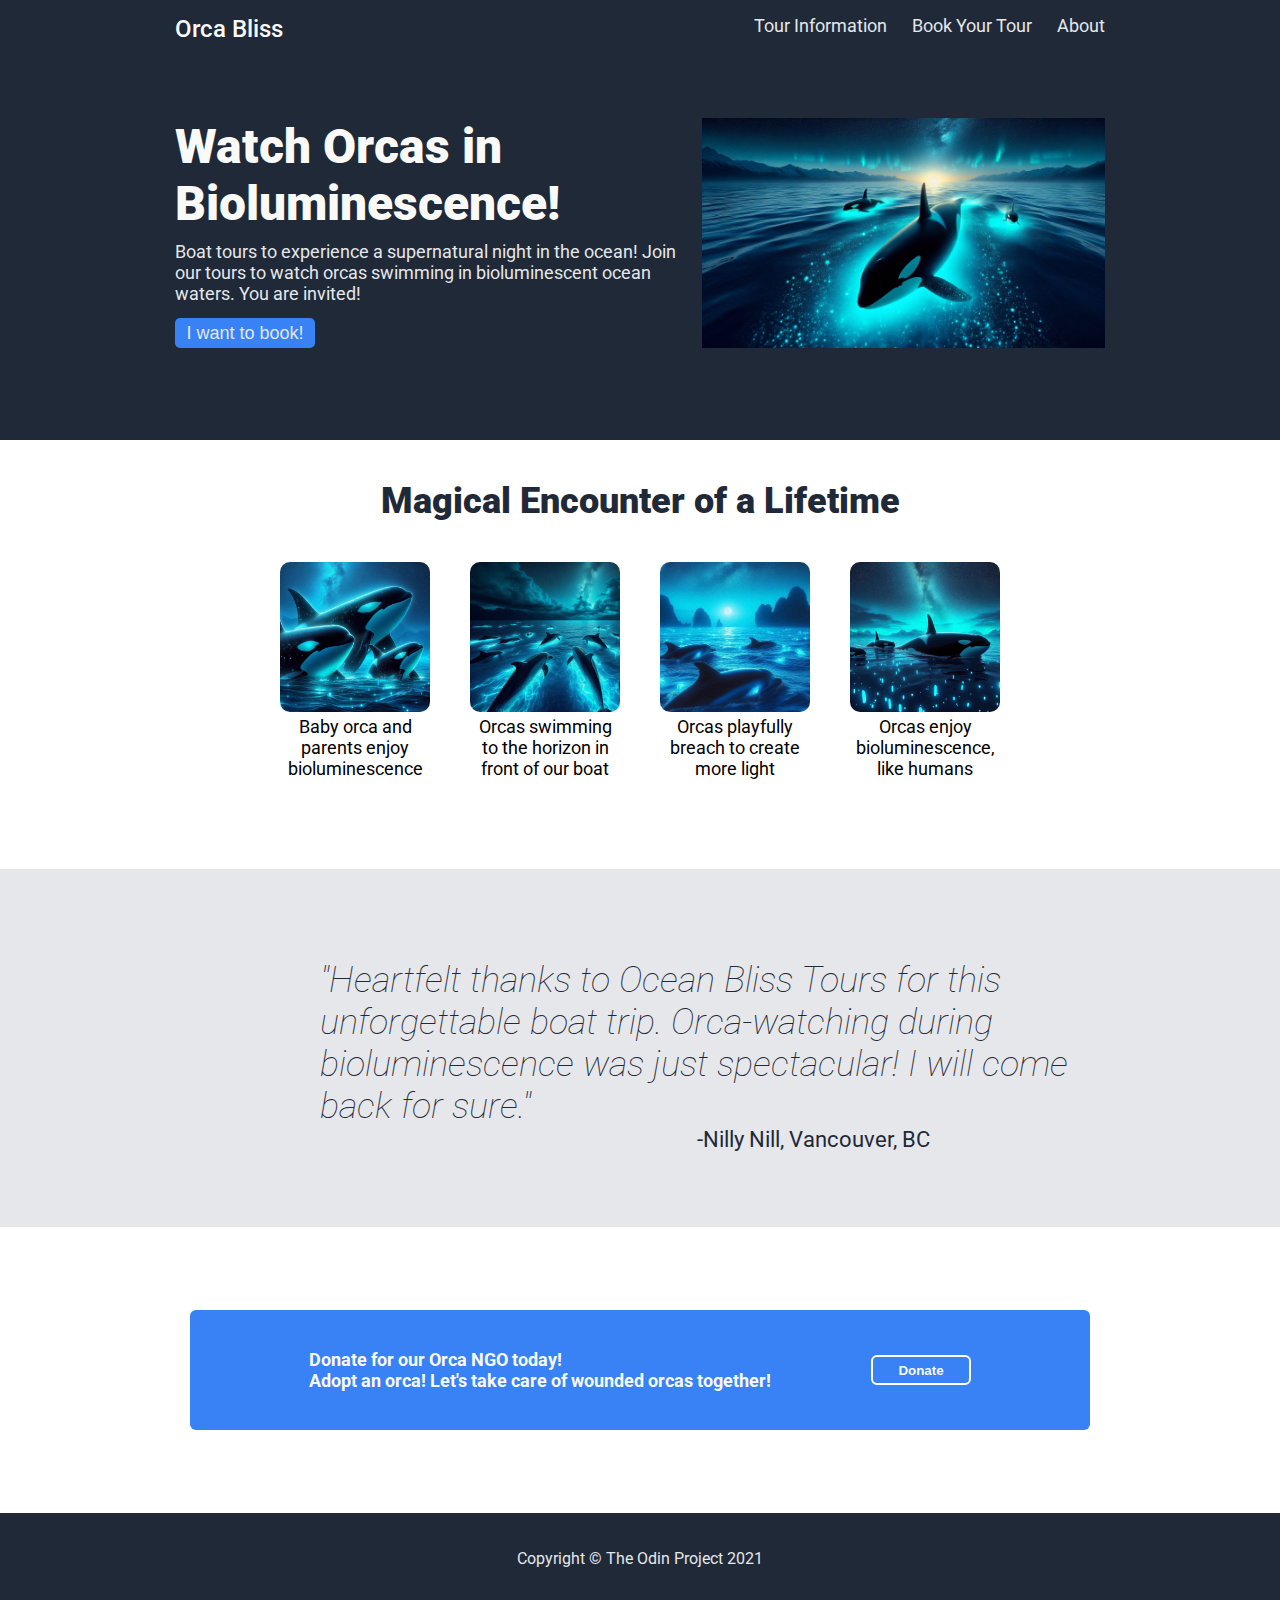
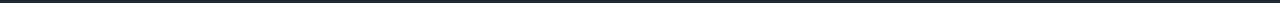
==== index.html @ 1c3f9e89 "Finish content creation and insertion. Finish page structuring and styling." ====
<!DOCTYPE html>

<html lang="en">

    <head>

        <meta charset="UTF-8">

        <meta name="viewport" content="width=device-width", initial-scale="1.0">
        
        <title>Landing Page</title>
        
        <link rel="stylesheet" href="style.css">

        <link href="https://fonts.googleapis.com/css2?family=Roboto:ital,wght@0,100;0,300;0,400;0,500;0,700;0,900;1,100;1,300;1,400;1,500;1,700;1,900&display=swap" rel="stylesheet">

    </head>


    <body>

        <div class="container">

            <div class="header">

                <div class="header-top">

                    <div class="logo">Orca Bliss</div>
                        
                    <div class="link-container">                                       

                        <a href="./content/TourInformation.html" target="_blank" rel="noopener noreferrer">Tour Information</a>                           
                        
                        <a href="./content/BookYourTour.html" target="_blank" rel="noopener noreferrer">Book Your Tour</a>

                        <a href="./content/About.html" target="_blank" rel="noopener noreferrer">About</a>
                        
                    </div>
                
                </div>


                <div class="header-bottom">

                    <div class="slogan-container">

                        <div class="slogan">Watch Orcas in Bioluminescence! </div>
                        
                        <div class="slogan-subtext">Boat tours to experience a supernatural night in the ocean! Join our tours to watch orcas swimming in bioluminescent ocean waters. You are invited!  </div>
                        
                        <button class="slogan-button" ><a href="./content/BookYourTour.html" target="_blank" rel="noopener noreferrer">I want to book!</a></button>
                    
                    </div>
                    
                    <img src="./images/Designer (10).jpeg" alt="Orcas swimming in bioluminescent ocean" height="200px" width="352px">
                                        
                </div>

            </div>

            
            <div class="info">
                
                <h1>Magical Encounter of a Lifetime</h1>
                
                <div class="info-images">
                    
                    <figure>
                        
                        <img src="./images/IMG_4861.jpg " alt="Orcas swimming in bioluminescent ocean" height="150px" width="150px">
                        
                        <figcaption>Baby orca and parents enjoy bioluminescence</figcaption>
                      
                    </figure>


                    <figure>
                    
                        <img src="./images/IMG_4862.jpg" alt="Orcas swimming in bioluminescent ocean" height="150px" width="150px">

                        <figcaption>Orcas swimming to the horizon in front of our boat</figcaption>                    

                    </figure>


                    <figure>
                        
                        <img src="./images/IMG_4863.jpg " alt="Orcas swimming in bioluminescent ocean" height="150px" width="150px">
                        
                        <figcaption>Orcas playfully breach to create more light</figcaption>
                      
                    </figure>


                    <figure>
                        
                        <img src="./images/IMG_4864.jpg " alt="Orcas swimming in bioluminescent ocean" height="150px" width="150px">
                        
                        <figcaption>Orcas enjoy bioluminescence, like humans</figcaption>
                      
                    </figure>
                
                </div>
            
            </div>

            
            <div class="quote-container">
                
                <div class="quote">"Heartfelt thanks to Ocean Bliss Tours for this unforgettable boat trip. Orca-watching during bioluminescence was just spectacular! I will come back for sure."</div>
                
                <div class="quote-source">-Nilly Nill, Vancouver, BC</div>

            </div>

            
            <div class="action-container">
                               
                <div class="action">Donate for our Orca NGO today!<br/>    

                Adopt an orca! Let's take care of wounded orcas together! <button class="action-button">Donate</button></div>

            </div>


            <div class="footer">

                Copyright © The Odin Project 2021

            </div>

        </div>

    </body>

</html>
---- style.css ----
*,
*::before
*::after{
    box-sizing: border-box;
}



*{
    margin: 0;
    padding: 0;
}



body{   
    font-family: "Roboto", sans-serif;
    text-align: center;   
}



.header{
    background-color: #1F2937;
    height: 440px;
}



.header-top{
    display: flex;
    justify-content: space-between;
    padding: 15px 175px 75px 175px;    
}



.logo{
    font-size: 24px;
    color: #F9FAF8;
    font-weight: 500;
}



.link-container{
    display: flex;
    justify-content: flex-end;
    gap: 25px;
}



a{
    font-size: 18px;
    color: #E5E7EB;
    text-decoration: none;
}



.header-bottom{
    display: flex;
    justify-content: space-between;
    padding: 0px 175px 0px 175px;
}



.header-bottom img {
    height: 230px;
    width: 405px;
}



.slogan-container{
    display: flex;
    flex-wrap: wrap;
    width: 530px;
}

.slogan{
    font-size: 48px;
    color: #F9FAF8;
    font-weight: 900;
    text-align: left;
}



.slogan-subtext{
    font-size: 18px;
    color: #E5E7EB;
    text-align: left;
}



.slogan-button{
    background-color: #3882F6;
    color: white;
    font-size: 18px;
    font-weight: 400;
    width: 140px;
    border: none;
    border-radius: 5px;
    margin-top: 5px; 
}



.info{
    height: 429px;
}



h1{
    font-size: 36px;
    padding: 40px 0px;
    color: #1F2937;
    font-weight: 900;
}


.info-images{
    display: flex;
    justify-content: center;
    flex-wrap: wrap;
    gap: 40px;
    
    
}



.info-images img{
    border-radius: 10px;    
}



figcaption{
    font-size: 18px;
    width: 150px;
    text-wrap: wrap;
}



.quote-container{
    height: 358px;
    background-color: #E5E7EB;   
}



.quote{
    color: #1F2937;
    font-size: 36px;
    font-style: italic;
    font-weight: lighter;
    max-width: 750px;
    padding: 90px 205px 0px 320px;
    text-align: start;
}



.quote-source{
    color: #1F2937;
    font-size: 22px;
    font-weight: 400;
    text-align: right;
    margin-right: 350px;
}



.action-container{
    display: flex;
    justify-content: center;
    align-items: center;
    height: 286px;
}



.action{
    background-color: #3882F6; 
    border-radius: 6px;
    color: #F9FAF8; 
    font-size: 18px;
    font-weight: bold;
    display: flex;
    justify-content: center;
    align-items: center;
    height:120px;
    width: 900px;
    text-align: left; 
    margin: 0px auto;    
}



.action-button{
    
    background-color: #3882F6; 
    color: #F9FAF8; 
    font-weight: 700; 
    border: 2px solid white;
    border-radius: 6px;
    width: 100px;
    height: 30px;
    margin-left: 100px;   
}

.footer{
    display: flex;
    justify-content: center;
    align-items: center;
    background-color: #1F2937;
    color: #E5E7EB;
    height: 90px;
    
}
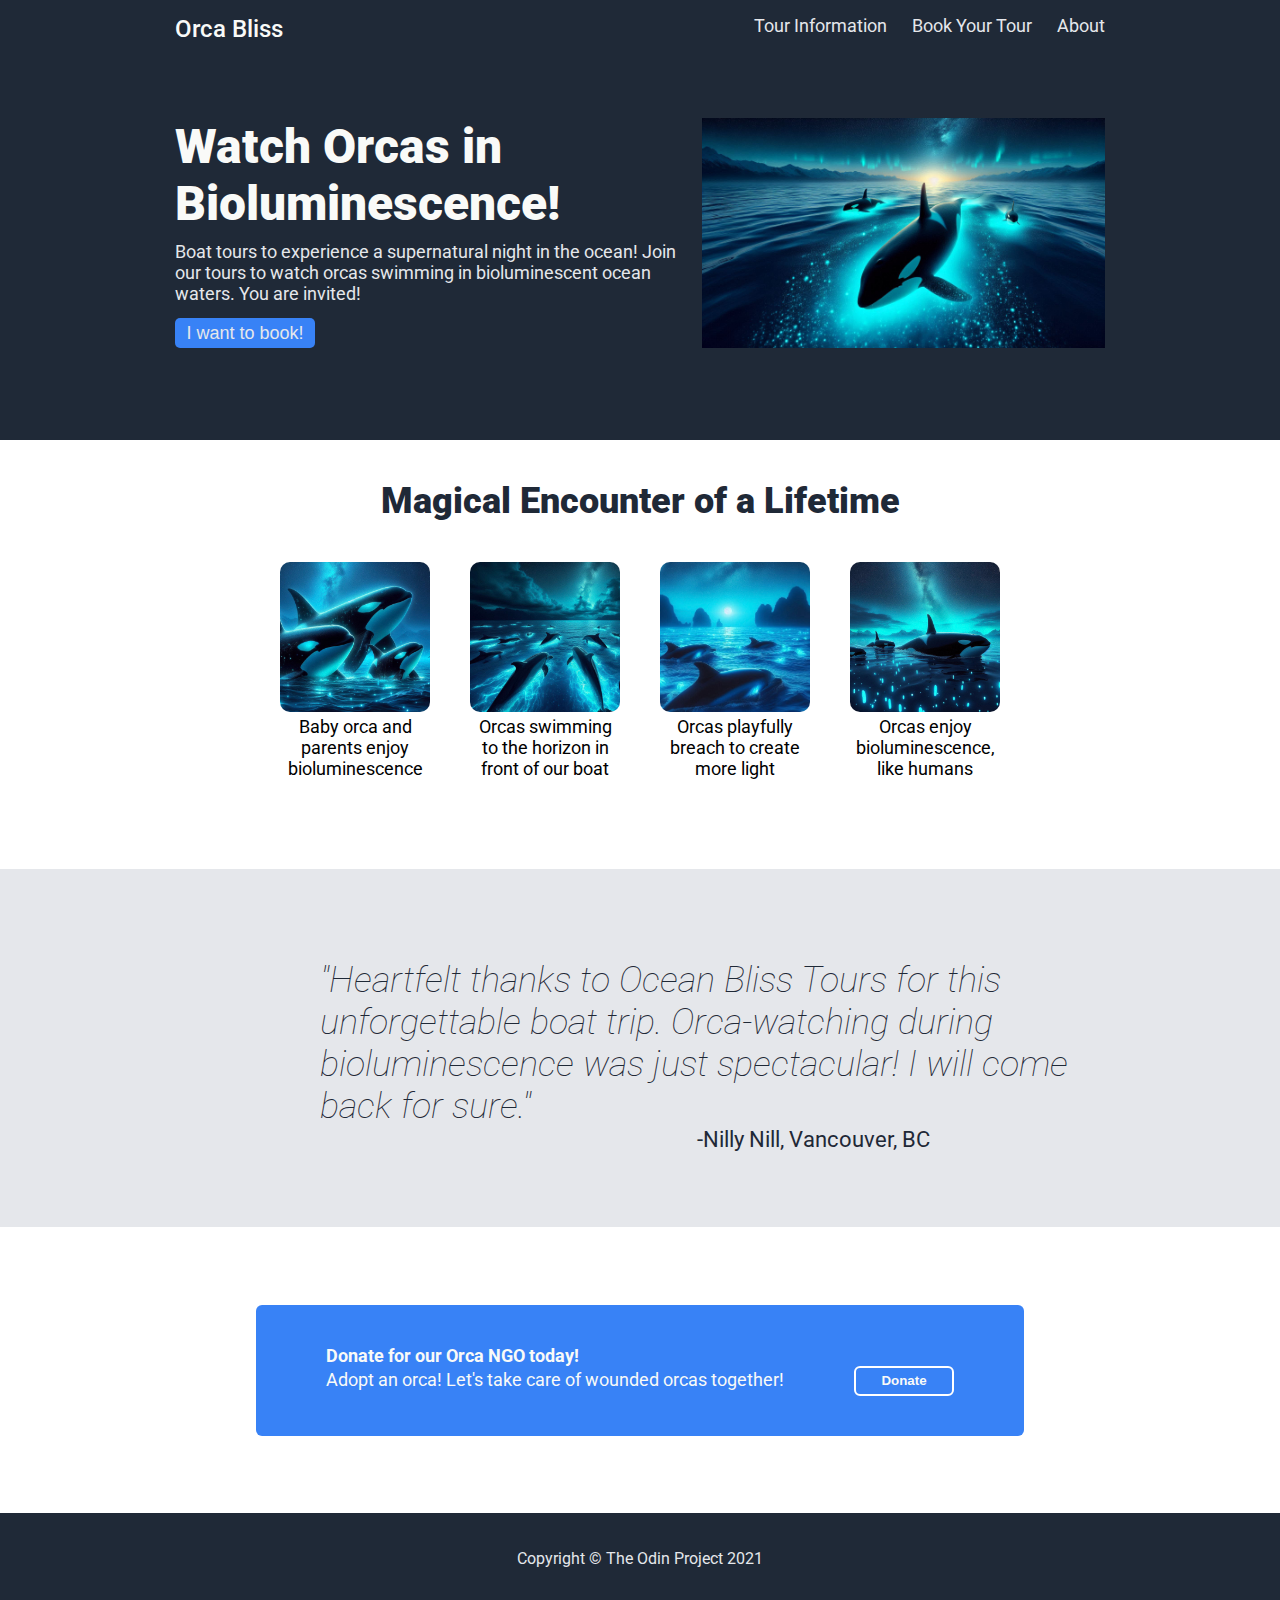
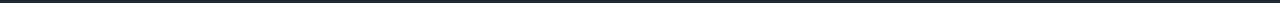
==== commit a6a6dc81: "Finish blueprint-except proper flexing in different screen resolutions" ====
--- a/index.html
+++ b/index.html
@@ -115,10 +115,14 @@
 
             
             <div class="action-container">
+
+                <div class="blue">
                                
-                <div class="action">Donate for our Orca NGO today!<br/>    
+                    <div class="action1">Donate for our Orca NGO today!</div> 
 
-                Adopt an orca! Let's take care of wounded orcas together! <button class="action-button">Donate</button></div>
+                    <div class="action2">Adopt an orca! Let's take care of wounded orcas together!<button class="action-button">Donate</button></div>
+
+                </div>
 
             </div>
 
--- a/style.css
+++ b/style.css
@@ -14,6 +14,7 @@
 
 
 body{   
+    
     font-family: "Roboto", sans-serif;
     text-align: center;   
 }
@@ -151,7 +152,9 @@
 
 .quote-container{
     height: 358px;
-    background-color: #E5E7EB;   
+    background-color: #E5E7EB; 
+    display: flex;
+    flex-direction: column;  
 }
 
 
@@ -183,24 +186,39 @@
     justify-content: center;
     align-items: center;
     height: 286px;
-}
-
-
-
-.action{
+    
+}
+
+.blue{
     background-color: #3882F6; 
     border-radius: 6px;
     color: #F9FAF8; 
     font-size: 18px;
+    max-height:120px;
+    max-width: 900px;
+    align-items: center;
+    text-align: left; 
+    padding-top: 40px;
+    padding-left: 70px;
+    padding-bottom: 40px;
+    
+    
+}
+
+.action1{  
     font-weight: bold;
-    display: flex;
-    justify-content: center;
+}
+
+/*.action2{
+    
+    display: flex;
+    justify-content
     align-items: center;
     height:120px;
     width: 900px;
     text-align: left; 
     margin: 0px auto;    
-}
+}*/
 
 
 
@@ -213,7 +231,7 @@
     border-radius: 6px;
     width: 100px;
     height: 30px;
-    margin-left: 100px;   
+    margin: 0 70px;   
 }
 
 .footer{
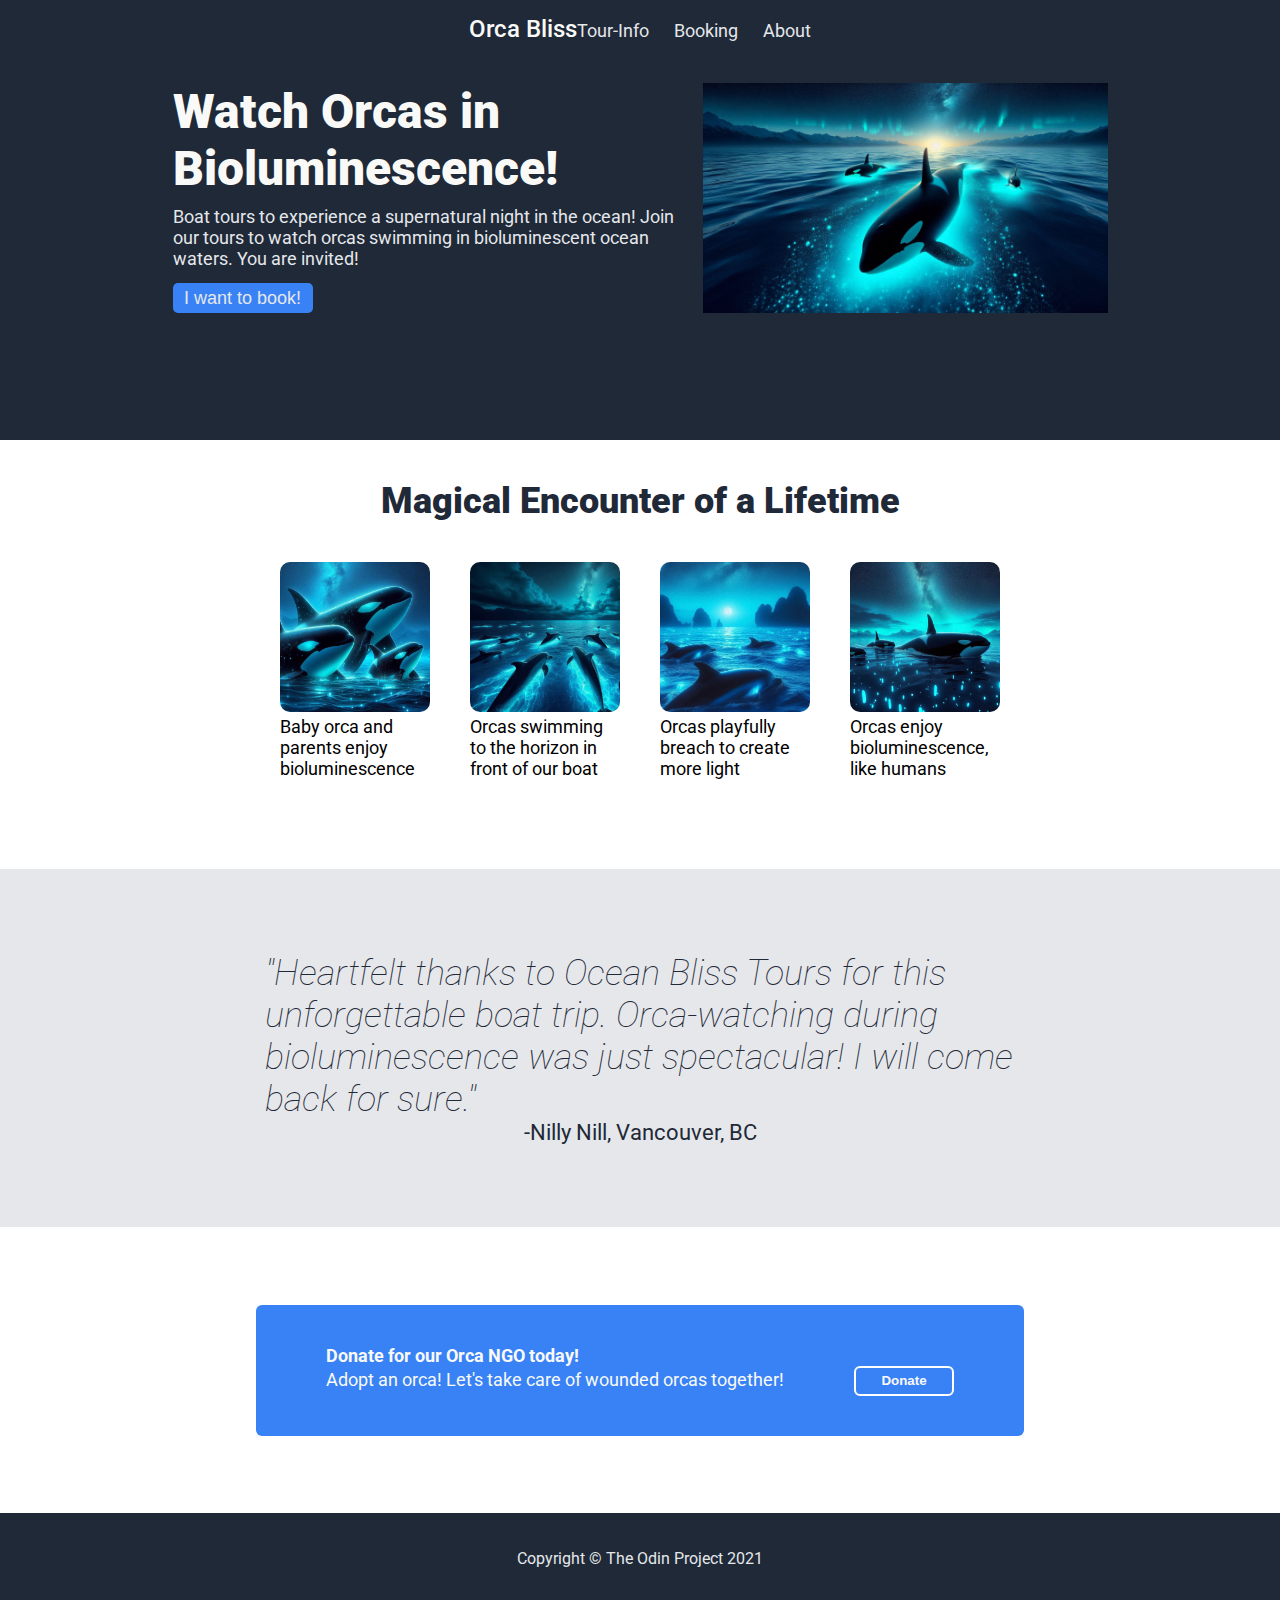
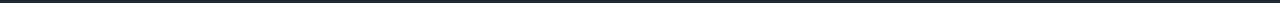
==== commit c63c132c: "Work on flexing/positions" ====
--- a/index.html
+++ b/index.html
@@ -29,9 +29,9 @@
                         
                     <div class="link-container">                                       
 
-                        <a href="./content/TourInformation.html" target="_blank" rel="noopener noreferrer">Tour Information</a>                           
+                        <a href="./content/TourInformation.html" target="_blank" rel="noopener noreferrer">Tour-Info</a>                           
                         
-                        <a href="./content/BookYourTour.html" target="_blank" rel="noopener noreferrer">Book Your Tour</a>
+                        <a href="./content/BookYourTour.html" target="_blank" rel="noopener noreferrer">Booking</a>
 
                         <a href="./content/About.html" target="_blank" rel="noopener noreferrer">About</a>
                         
@@ -52,7 +52,7 @@
                     
                     </div>
                     
-                    <img src="./images/Designer (10).jpeg" alt="Orcas swimming in bioluminescent ocean" height="200px" width="352px">
+                    <img src="./images/Designer (10).jpeg" alt="Orcas swimming in bioluminescent ocean" height="230px" width="405px">
                                         
                 </div>
 
--- a/style.css
+++ b/style.css
@@ -14,24 +14,40 @@
 
 
 body{   
-    
     font-family: "Roboto", sans-serif;
-    text-align: center;   
-}
-
-
+    /*display: flex;
+    flex: 1; koymayinca daha iyi sonuc aldim*/
+}
+
+.container{
+    display: flex;
+    flex-direction: column;
+    flex: 1;
+    background-color: #1F2937;
+
+    
+}
 
 .header{
-    background-color: #1F2937;
-    height: 440px;
+    /*background-color: #1F2937;*/
+    display: flex;
+    flex-direction: column;
+    flex: 1;
+    min-height: 400px;
+    padding: 15px 0px 25px 0px;
+
+    
 }
 
 
 
 .header-top{
     display: flex;
-    justify-content: space-between;
-    padding: 15px 175px 75px 175px;    
+    flex-wrap: wrap;
+    justify-content: center;
+    align-items: baseline;
+    margin-bottom: 40px;
+    /*padding: 15px 175px 75px 175px;*/
 }
 
 
@@ -40,14 +56,19 @@
     font-size: 24px;
     color: #F9FAF8;
     font-weight: 500;
+    flex-shrink: 0;
+    /*margin-right: 100px;*/
+
 }
 
 
 
 .link-container{
     display: flex;
+    flex-wrap: wrap;
     justify-content: flex-end;
     gap: 25px;
+    /*margin-left: 100px;*/
 }
 
 
@@ -61,9 +82,10 @@
 
 
 .header-bottom{
-    display: flex;
-    justify-content: space-between;
-    padding: 0px 175px 0px 175px;
+    display: flex;    
+    flex-wrap: wrap;
+    justify-content: center;
+    /*padding: 0px 175px 0px 175px;*/
 }
 
 
@@ -112,7 +134,8 @@
 
 
 .info{
-    height: 429px;
+    background-color: white;
+    min-height: 429px;
 }
 
 
@@ -122,6 +145,7 @@
     padding: 40px 0px;
     color: #1F2937;
     font-weight: 900;
+    text-align: center;
 }
 
 
@@ -151,10 +175,12 @@
 
 
 .quote-container{
-    height: 358px;
+    min-height: 358px;
     background-color: #E5E7EB; 
     display: flex;
     flex-direction: column;  
+    justify-content: center;
+    align-items: center;
 }
 
 
@@ -165,27 +191,32 @@
     font-style: italic;
     font-weight: lighter;
     max-width: 750px;
-    padding: 90px 205px 0px 320px;
+    /*padding: 90px 205px 0px 320px;*/
     text-align: start;
 }
 
 
 
 .quote-source{
+    display: flex;
+    justify-content: flex-end;
     color: #1F2937;
     font-size: 22px;
     font-weight: 400;
-    text-align: right;
-    margin-right: 350px;
+   
+    /*text-align: right;*/
+    /*margin-left: 350px;*/
+    /*align-self: last baseline baseline;*/
 }
 
 
 
 .action-container{
-    display: flex;
-    justify-content: center;
-    align-items: center;
-    height: 286px;
+    background-color: white;
+    display: flex;
+    justify-content: center;
+    align-items: center;
+    min-height: 286px;
     
 }
 
@@ -238,8 +269,8 @@
     display: flex;
     justify-content: center;
     align-items: center;
-    background-color: #1F2937;
+    /*background-color: #1F2937;*/
     color: #E5E7EB;
-    height: 90px;
+    min-height: 90px;
     
 }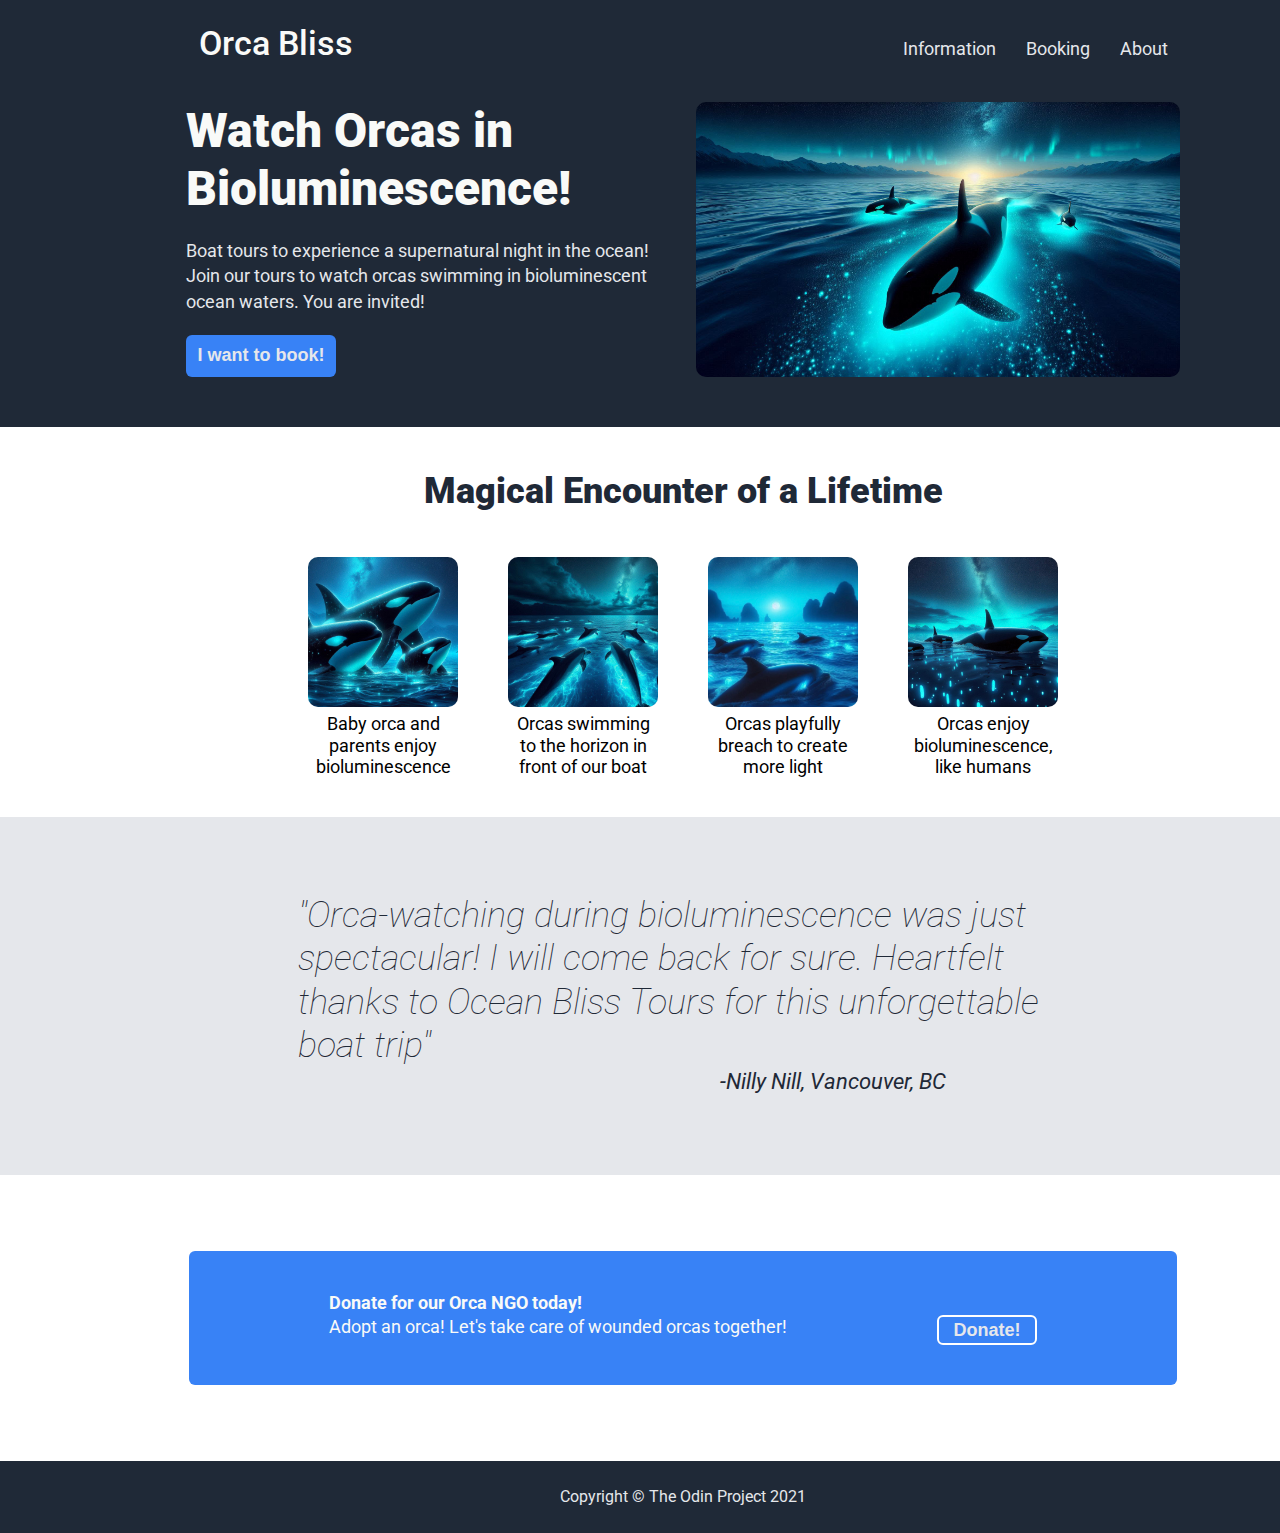
==== commit 6890da4a: "Rearrange file names. Continue edits mostly in CSS. Add content files" ====
--- a/index.html
+++ b/index.html
@@ -2,7 +2,7 @@
 
 <html lang="en">
 
-    <head>
+<head>
 
         <meta charset="UTF-8">
 
@@ -14,127 +14,144 @@
 
         <link href="https://fonts.googleapis.com/css2?family=Roboto:ital,wght@0,100;0,300;0,400;0,500;0,700;0,900;1,100;1,300;1,400;1,500;1,700;1,900&display=swap" rel="stylesheet">
 
-    </head>
+</head>
 
 
-    <body>
+<body>
+    <div class="container">
 
-        <div class="container">
+        <div class="header">
 
-            <div class="header">
+            <div class="header-top">
 
-                <div class="header-top">
+                <div class="logo">Orca Bliss</div>
+                        
+                <div class="links">   
+                        
+                    <ul>
 
-                    <div class="logo">Orca Bliss</div>
+                        <Li><a href="./content/information.html" target="_blank" rel="noopener noreferrer">Information</a></Li>                           
                         
-                    <div class="link-container">                                       
+                        <Li><a href="./content/booking.html" target="_blank" rel="noopener noreferrer">Booking</a></Li>
 
-                        <a href="./content/TourInformation.html" target="_blank" rel="noopener noreferrer">Tour-Info</a>                           
+                        <Li><a href="./content/about.html" target="_blank" rel="noopener noreferrer">About</a></Li>
                         
-                        <a href="./content/BookYourTour.html" target="_blank" rel="noopener noreferrer">Booking</a>
-
-                        <a href="./content/About.html" target="_blank" rel="noopener noreferrer">About</a>
-                        
-                    </div>
+                    </ul>
                 
                 </div>
-
-
-                <div class="header-bottom">
-
-                    <div class="slogan-container">
-
-                        <div class="slogan">Watch Orcas in Bioluminescence! </div>
-                        
-                        <div class="slogan-subtext">Boat tours to experience a supernatural night in the ocean! Join our tours to watch orcas swimming in bioluminescent ocean waters. You are invited!  </div>
-                        
-                        <button class="slogan-button" ><a href="./content/BookYourTour.html" target="_blank" rel="noopener noreferrer">I want to book!</a></button>
-                    
-                    </div>
-                    
-                    <img src="./images/Designer (10).jpeg" alt="Orcas swimming in bioluminescent ocean" height="230px" width="405px">
-                                        
-                </div>
-
-            </div>
-
-            
-            <div class="info">
                 
-                <h1>Magical Encounter of a Lifetime</h1>
-                
-                <div class="info-images">
-                    
-                    <figure>
-                        
-                        <img src="./images/IMG_4861.jpg " alt="Orcas swimming in bioluminescent ocean" height="150px" width="150px">
-                        
-                        <figcaption>Baby orca and parents enjoy bioluminescence</figcaption>
-                      
-                    </figure>
-
-
-                    <figure>
-                    
-                        <img src="./images/IMG_4862.jpg" alt="Orcas swimming in bioluminescent ocean" height="150px" width="150px">
-
-                        <figcaption>Orcas swimming to the horizon in front of our boat</figcaption>                    
-
-                    </figure>
-
-
-                    <figure>
-                        
-                        <img src="./images/IMG_4863.jpg " alt="Orcas swimming in bioluminescent ocean" height="150px" width="150px">
-                        
-                        <figcaption>Orcas playfully breach to create more light</figcaption>
-                      
-                    </figure>
-
-
-                    <figure>
-                        
-                        <img src="./images/IMG_4864.jpg " alt="Orcas swimming in bioluminescent ocean" height="150px" width="150px">
-                        
-                        <figcaption>Orcas enjoy bioluminescence, like humans</figcaption>
-                      
-                    </figure>
-                
-                </div>
-            
-            </div>
-
-            
-            <div class="quote-container">
-                
-                <div class="quote">"Heartfelt thanks to Ocean Bliss Tours for this unforgettable boat trip. Orca-watching during bioluminescence was just spectacular! I will come back for sure."</div>
-                
-                <div class="quote-source">-Nilly Nill, Vancouver, BC</div>
-
-            </div>
-
-            
-            <div class="action-container">
-
-                <div class="blue">
-                               
-                    <div class="action1">Donate for our Orca NGO today!</div> 
-
-                    <div class="action2">Adopt an orca! Let's take care of wounded orcas together!<button class="action-button">Donate</button></div>
-
-                </div>
-
             </div>
 
 
-            <div class="footer">
+            <div class="header-bottom">
 
-                Copyright © The Odin Project 2021
+                <div class="slogan-container">
+
+                    <h1>Watch Orcas in Bioluminescence! </h1>
+                        
+                    <p class="slogan-subtext">Boat tours to experience a supernatural night in the ocean! Join our tours to watch orcas swimming in bioluminescent ocean waters. You are invited!  </p>
+                        
+                    <button class="slogan-button" >                        
+
+                        <a href="../index.html" target="_blank" rel="noopener noreferrer">I want to book!</a>
+                
+                    </button>
+                    
+                </div>
+                    
+                <img src="./images/Designer (10).jpeg" alt="Orcas swimming in bioluminescent ocean" height="250px" width="445px">
+                                        
+            </div>
+
+        </div>
+
+            
+        <div class="info">
+                
+            <h2>Magical Encounter of a Lifetime</h2>
+                
+            <div class="info-images">
+                    
+                <figure>
+                        
+                    <img src="./images/IMG_4861.jpg " alt="Orcas swimming in bioluminescent ocean" height="150px" width="150px">
+                        
+                    <figcaption>Baby orca and parents enjoy bioluminescence</figcaption>
+                      
+                </figure>
+
+
+                <figure>
+                    
+                    <img src="./images/IMG_4862.jpg" alt="Orcas swimming in bioluminescent ocean" height="150px" width="150px">
+
+                    <figcaption>Orcas swimming to the horizon in front of our boat</figcaption>                    
+
+                </figure>
+
+
+                <figure>
+                        
+                    <img src="./images/IMG_4863.jpg " alt="Orcas swimming in bioluminescent ocean" height="150px" width="150px">
+                        
+                    <figcaption>Orcas playfully breach to create more light</figcaption>
+                      
+                </figure>
+
+
+                <figure>
+                        
+                    <img src="./images/IMG_4864.jpg " alt="Orcas swimming in bioluminescent ocean" height="150px" width="150px">
+                        
+                    <figcaption>Orcas enjoy bioluminescence, like humans</figcaption>
+                      
+                </figure>
+                
+            </div>
+            
+        </div>
+
+            
+        <div class="quote-container">
+                
+            <div class="quote">"Orca-watching during bioluminescence was just spectacular! I will come back for sure. Heartfelt thanks to Ocean Bliss Tours for this unforgettable boat trip"</div>
+                
+            <div class="quote-source">-Nilly Nill, Vancouver, BC</div>
+
+        </div>
+
+            
+        <div class="action-container">
+
+            <div class="blue">
+                               
+                <div class="action1">Donate for our Orca NGO today!</div> 
+
+                <div class="action2">
+                    
+                    Adopt an orca! Let's take care of wounded orcas together!
+
+                    <button class="action-button">
+                        
+                        <a href="./content/donate.html" target="_blank" rel="noopener noreferrer">Donate!</a>
+                    
+                    </button>
+                
+                </div>
 
             </div>
 
         </div>
 
-    </body>
+
+        <div class="footer">
+
+            <p>Copyright © The Odin Project 2021</p>
+
+        </div>
+
+    </div>
+    
+</body>
 
 </html>--- a/style.css
+++ b/style.css
@@ -1,9 +1,8 @@
 *,
-*::before
+*::before,
 *::after{
     box-sizing: border-box;
 }
-
 
 
 *{
@@ -12,65 +11,57 @@
 }
 
 
-
-body{   
+body{  
     font-family: "Roboto", sans-serif;
-    /*display: flex;
-    flex: 1; koymayinca daha iyi sonuc aldim*/
-}
+    min-height: 100vh;
+    width: 100%;
+    background-color: #3882F6;
+    line-height: 1.4;        
+}
+
 
 .container{
     display: flex;
+    flex-wrap: wrap;
     flex-direction: column;
-    flex: 1;
+    align-items: center;
+}
+
+
+.header{
+    max-width: 1366px;
     background-color: #1F2937;
-
-    
-}
-
-.header{
-    /*background-color: #1F2937;*/
     display: flex;
     flex-direction: column;
-    flex: 1;
+    align-items: center;
     min-height: 400px;
-    padding: 15px 0px 25px 0px;
-
-    
-}
-
-
+}
 
 .header-top{
-    display: flex;
-    flex-wrap: wrap;
-    justify-content: center;
+    width: 1366px;
+    height: 72px;
+    display: flex;
+    flex-direction: row;
     align-items: baseline;
-    margin-bottom: 40px;
-    /*padding: 15px 175px 75px 175px;*/
-}
-
+    justify-content: center;
+    gap: 550px;
+    padding: 20px 0px 0px 0px;
+}
 
 
 .logo{
-    font-size: 24px;
+    font-size: 34px;
     color: #F9FAF8;
     font-weight: 500;
-    flex-shrink: 0;
-    /*margin-right: 100px;*/
-
-}
-
-
-
-.link-container{
-    display: flex;
-    flex-wrap: wrap;
-    justify-content: flex-end;
-    gap: 25px;
-    /*margin-left: 100px;*/
-}
-
+}
+
+
+ul{
+    display: flex;
+    align-items: baseline;
+    list-style-type: none;
+    gap: 30px;
+}
 
 
 a{
@@ -80,69 +71,67 @@
 }
 
 
-
 .header-bottom{
     display: flex;    
     flex-wrap: wrap;
     justify-content: center;
-    /*padding: 0px 175px 0px 175px;*/
-}
-
+    gap: 30px;
+    margin: 30px 0px 50px 0px;
+}
 
 
 .header-bottom img {
-    height: 230px;
-    width: 405px;
-}
-
+    height: 275px;
+    width: 484px;
+    border-radius: 10px;
+}
 
 
 .slogan-container{
     display: flex;
     flex-wrap: wrap;
-    width: 530px;
-}
-
-.slogan{
+    width: 480px;
+}
+
+h1{
     font-size: 48px;
     color: #F9FAF8;
-    font-weight: 900;
-    text-align: left;
-}
-
-
+    font-weight: 900;  
+    line-height: 1.2;
+}
 
 .slogan-subtext{
     font-size: 18px;
     color: #E5E7EB;
-    text-align: left;
-}
-
+}
 
 
 .slogan-button{
     background-color: #3882F6;
-    color: white;
-    font-size: 18px;
-    font-weight: 400;
-    width: 140px;
+    color: #F9FAF8;
+    font-size: 17px;
+    font-weight: 700;
+    border-radius: 6px;
+    width: 150px;
     border: none;
-    border-radius: 5px;
-    margin-top: 5px; 
-}
-
+    padding: 0px 6px;   
+}
 
 
 .info{
     background-color: white;
-    min-height: 429px;
-}
-
-
-
-h1{
+    min-height: 390px;
+    width: 1366px;
+    display: flex;
+    flex-direction: column;
+    justify-content: center;   
+    
+}
+
+
+h2{
     font-size: 36px;
-    padding: 40px 0px;
+    padding: 20px 0px;
     color: #1F2937;
     font-weight: 900;
     text-align: center;
@@ -153,124 +142,162 @@
     display: flex;
     justify-content: center;
     flex-wrap: wrap;
-    gap: 40px;
-    
-    
-}
-
+    gap: 50px; 
+    margin:20px 0px;
+}
 
 
 .info-images img{
     border-radius: 10px;    
 }
-
 
 
 figcaption{
     font-size: 18px;
     width: 150px;
     text-wrap: wrap;
-}
-
+    text-align: center;
+    line-height: 1.2;
+}
 
 
 .quote-container{
     min-height: 358px;
+    width: 1366px;
     background-color: #E5E7EB; 
-    display: flex;
-    flex-direction: column;  
-    justify-content: center;
-    align-items: center;
-}
-
-
-
-.quote{
     color: #1F2937;
     font-size: 36px;
     font-style: italic;
     font-weight: lighter;
+    display: flex;
+    flex-direction: column;
+    justify-content: center;
+    align-items: center;
+}
+
+
+.quote{
+    max-width: 770px;
+    line-height: 1.2;  
+}
+
+
+.quote-source{
     max-width: 750px;
-    /*padding: 90px 205px 0px 320px;*/
-    text-align: start;
-}
-
-
-
-.quote-source{
-    display: flex;
-    justify-content: flex-end;
-    color: #1F2937;
     font-size: 22px;
     font-weight: 400;
-   
-    /*text-align: right;*/
-    /*margin-left: 350px;*/
-    /*align-self: last baseline baseline;*/
-}
-
+    margin-left: 300px;
+}
+  
 
 
 .action-container{
+    width: 1366px;
+    min-height: 286px;
     background-color: white;
     display: flex;
-    justify-content: center;
-    align-items: center;
-    min-height: 286px;
-    
-}
+    flex-wrap: wrap;
+    justify-content: center;
+    align-items: center;   
+}
+
 
 .blue{
     background-color: #3882F6; 
     border-radius: 6px;
     color: #F9FAF8; 
     font-size: 18px;
-    max-height:120px;
-    max-width: 900px;
-    align-items: center;
     text-align: left; 
-    padding-top: 40px;
-    padding-left: 70px;
-    padding-bottom: 40px;
-    
-    
-}
+    padding: 40px 140px;
+    line-height: 1.3;
+}
+
 
 .action1{  
     font-weight: bold;
 }
 
-/*.action2{
-    
-    display: flex;
-    justify-content
-    align-items: center;
-    height:120px;
-    width: 900px;
-    text-align: left; 
-    margin: 0px auto;    
-}*/
-
-
-
-.action-button{
-    
+
+.action2{
+    display: flex;  
+    justify-content: baseline;
+    gap: 150px;
+}
+
+
+.action-button{ 
     background-color: #3882F6; 
-    color: #F9FAF8; 
-    font-weight: 700; 
+    color: #F9FAF8;
+    font-size: 17px;
+    font-weight: 600; 
+    border-radius: 6px;
     border: 2px solid white;
-    border-radius: 6px;
     width: 100px;
     height: 30px;
-    margin: 0 70px;   
-}
+    padding: 3px 8px;
+}
+
 
 .footer{
-    display: flex;
-    justify-content: center;
-    align-items: center;
-    /*background-color: #1F2937;*/
+    min-height: 72px;
+    width: 1366px;
+    display: flex;
+    flex-wrap: wrap;
+    justify-content: center;
+    align-items: center;
+    background-color: #1F2937;
     color: #E5E7EB;
-    min-height: 90px;
-    
-}+}
+
+
+/*This is my own fun-fact addition to this project...I truly enjoyed creating this original content for this web design project*/
+.reality { 
+    background-color: #1F2937;
+    color: #F9FAF8;
+    border-radius: 10px;
+    line-height: 1.5;
+    margin: 40px;
+    padding: 40px;
+    display: flex;
+    flex-wrap: wrap;
+    justify-content: center;
+    align-items: center;
+    max-width: fit-content;
+    margin: 0 auto;
+}
+
+.reality img{
+    height: 400px;
+    width: 400px;
+    border-radius: 10px;
+}
+
+.reality .slogan-button{
+    background-color: #3882F6;
+    color: #F9FAF8;
+    font-size: 17px;
+    font-weight: 700;
+    border-radius: 6px;
+    width: 120px;
+    height: 40px;
+    border: none;
+    padding: 0px 6px;   
+    margin: 20px 0px;
+}
+
+
+
+
+
+ 
+
+
+
+
+
+
+
+
+
+
+
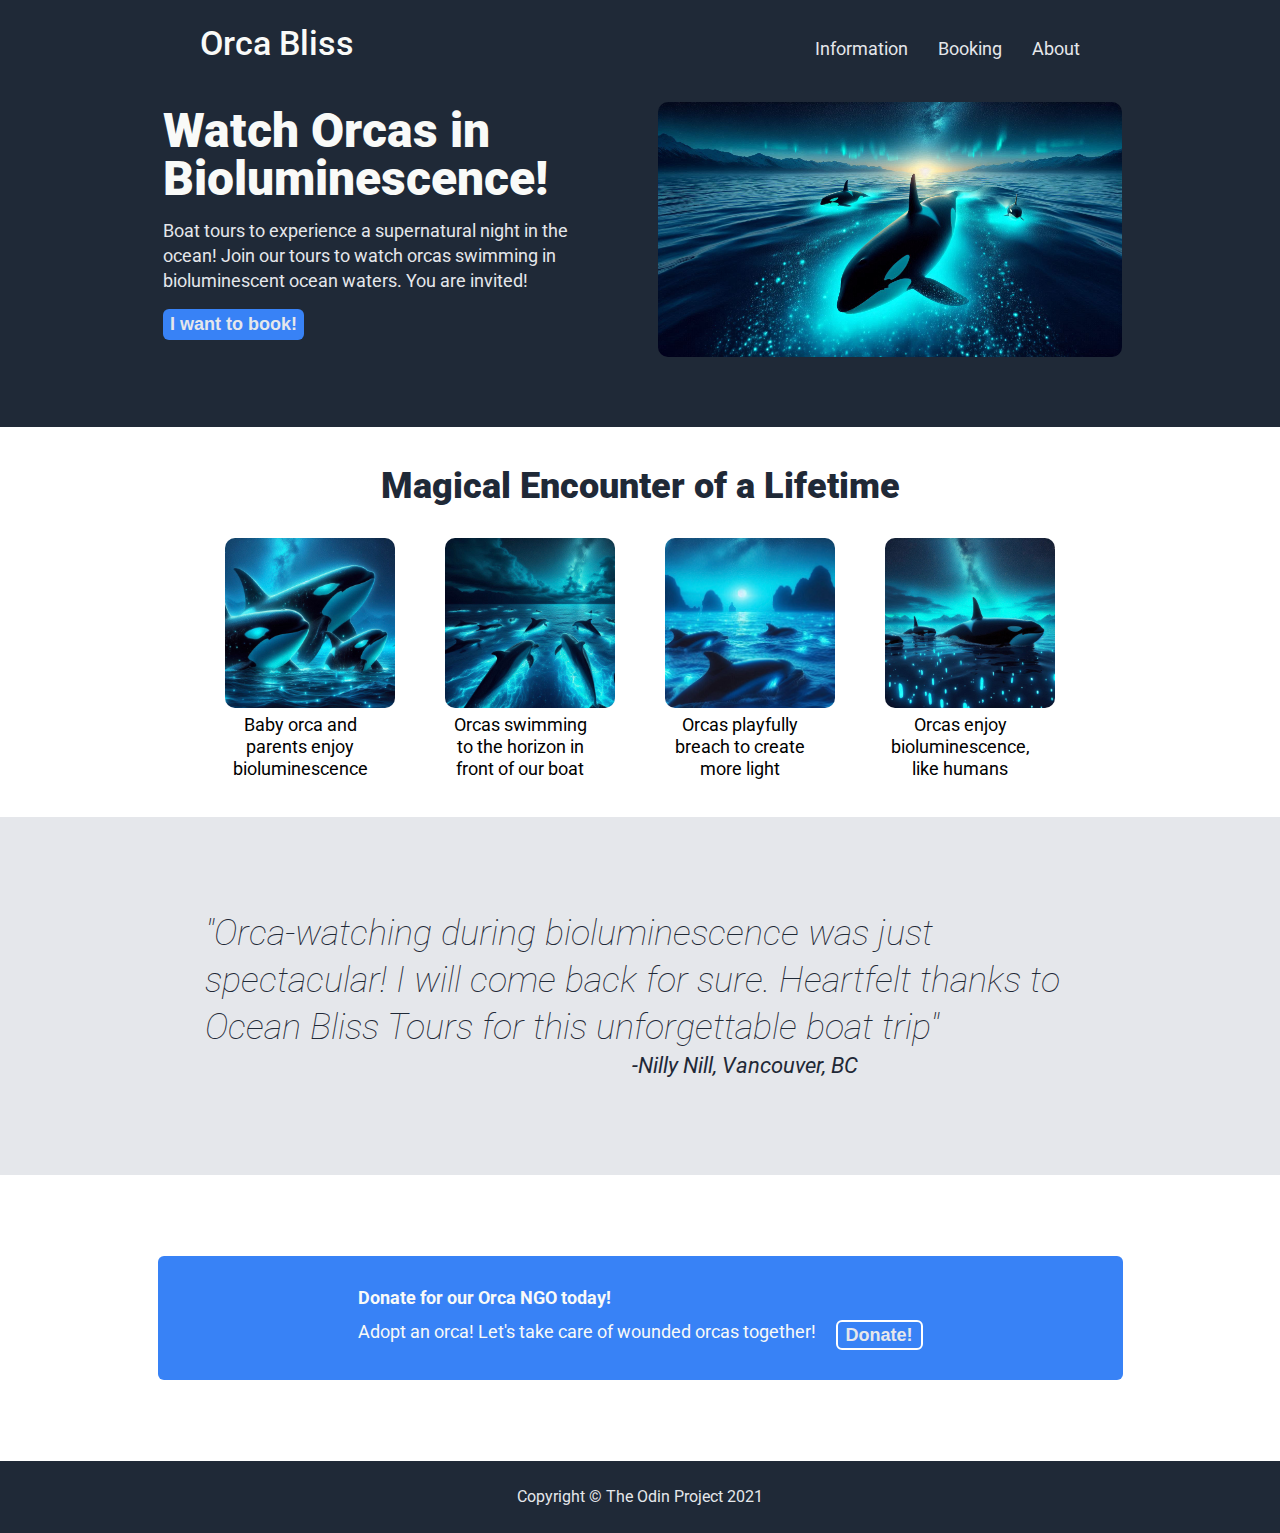
==== commit e5714d16: "Add Donate page. Work on responsiveness" ====
--- a/index.html
+++ b/index.html
@@ -59,7 +59,7 @@
                     
                 </div>
                     
-                <img src="./images/Designer (10).jpeg" alt="Orcas swimming in bioluminescent ocean" height="250px" width="445px">
+                <img src="./images/Designer (10).jpeg" alt="Orcas swimming in bioluminescent ocean" height="275px" width="484px">
                                         
             </div>
 
@@ -74,7 +74,7 @@
                     
                 <figure>
                         
-                    <img src="./images/IMG_4861.jpg " alt="Orcas swimming in bioluminescent ocean" height="150px" width="150px">
+                    <img src="./images/IMG_4861.jpg " alt="Orcas swimming in bioluminescent ocean" height="170px" width="170px">
                         
                     <figcaption>Baby orca and parents enjoy bioluminescence</figcaption>
                       
@@ -83,7 +83,7 @@
 
                 <figure>
                     
-                    <img src="./images/IMG_4862.jpg" alt="Orcas swimming in bioluminescent ocean" height="150px" width="150px">
+                    <img src="./images/IMG_4862.jpg" alt="Orcas swimming in bioluminescent ocean" height="170px" width="170px">
 
                     <figcaption>Orcas swimming to the horizon in front of our boat</figcaption>                    
 
@@ -92,7 +92,7 @@
 
                 <figure>
                         
-                    <img src="./images/IMG_4863.jpg " alt="Orcas swimming in bioluminescent ocean" height="150px" width="150px">
+                    <img src="./images/IMG_4863.jpg " alt="Orcas swimming in bioluminescent ocean" height="170px" width="170px">
                         
                     <figcaption>Orcas playfully breach to create more light</figcaption>
                       
@@ -101,7 +101,7 @@
 
                 <figure>
                         
-                    <img src="./images/IMG_4864.jpg " alt="Orcas swimming in bioluminescent ocean" height="150px" width="150px">
+                    <img src="./images/IMG_4864.jpg " alt="Orcas swimming in bioluminescent ocean" height="170px" width="170px">
                         
                     <figcaption>Orcas enjoy bioluminescence, like humans</figcaption>
                       
--- a/style.css
+++ b/style.css
@@ -13,96 +13,87 @@
 
 body{  
     font-family: "Roboto", sans-serif;
-    min-height: 100vh;
-    width: 100%;
     background-color: #3882F6;
     line-height: 1.4;        
 }
 
 
 .container{
-    display: flex;
-    flex-wrap: wrap;
-    flex-direction: column;
-    align-items: center;
+    max-width: 1366px;
+    margin: 0 auto;
 }
 
 
 .header{
-    max-width: 1366px;
     background-color: #1F2937;
-    display: flex;
-    flex-direction: column;
-    align-items: center;
     min-height: 400px;
-}
-
-.header-top{
-    width: 1366px;
-    height: 72px;
-    display: flex;
-    flex-direction: row;
+    padding: 0px 0px 30px 0px;
+}
+
+.header-top{ 
+    display: flex;
+    flex-wrap: wrap;
+    justify-content: space-around;
+    min-height: 72px;
     align-items: baseline;
-    justify-content: center;
-    gap: 550px;
-    padding: 20px 0px 0px 0px;
-}
-
+    padding: 20px 200px 0px 200px;
+}
 
 .logo{
     font-size: 34px;
     color: #F9FAF8;
     font-weight: 500;
-}
-
+    margin-right: auto;
+    flex-shrink: 0;
+}
 
 ul{
     display: flex;
-    align-items: baseline;
     list-style-type: none;
     gap: 30px;
 }
 
-
 a{
     font-size: 18px;
     color: #E5E7EB;
     text-decoration: none;
 }
 
-
 .header-bottom{
     display: flex;    
     flex-wrap: wrap;
     justify-content: center;
-    gap: 30px;
-    margin: 30px 0px 50px 0px;
+    gap: 20px;
+    margin: 20px 0px 30px 0px;
+    
 }
 
 
 .header-bottom img {
-    height: 275px;
-    width: 484px;
-    border-radius: 10px;
+    max-width: 100%;
+    border-radius: 20px;
+    padding: 10px;
 }
 
 
 .slogan-container{
-    display: flex;
-    flex-wrap: wrap;
-    width: 480px;
+    max-width: 480px;
+    padding: 15px;
+    flex-direction: column;
+    align-items: flex-start;
 }
 
 h1{
     font-size: 48px;
     color: #F9FAF8;
     font-weight: 900;  
-    line-height: 1.2;
+    line-height: 1;
 }
 
 .slogan-subtext{
     font-size: 18px;
     color: #E5E7EB;
+    margin: 15px 0px;
 }
 
 
@@ -112,29 +103,28 @@
     font-size: 17px;
     font-weight: 700;
     border-radius: 6px;
-    width: 150px;
+    max-width: 150px;
     border: none;
-    padding: 0px 6px;   
+    padding: 5px 7px;   
 }
 
 
 .info{
     background-color: white;
     min-height: 390px;
-    width: 1366px;
     display: flex;
     flex-direction: column;
-    justify-content: center;   
-    
+    justify-content: center;     
 }
 
 
 h2{
     font-size: 36px;
-    padding: 20px 0px;
+    padding: 20px 0px 10px 0px;
     color: #1F2937;
     font-weight: 900;
     text-align: center;
+    line-height: 1.2;
 }
 
 
@@ -149,12 +139,14 @@
 
 .info-images img{
     border-radius: 10px;    
+    max-height: 170px;
+    max-width: 170px;
 }
 
 
 figcaption{
     font-size: 18px;
-    width: 150px;
+    max-width: 150px;
     text-wrap: wrap;
     text-align: center;
     line-height: 1.2;
@@ -163,7 +155,6 @@
 
 .quote-container{
     min-height: 358px;
-    width: 1366px;
     background-color: #E5E7EB; 
     color: #1F2937;
     font-size: 36px;
@@ -177,8 +168,9 @@
 
 
 .quote{
-    max-width: 770px;
-    line-height: 1.2;  
+    max-width: 900px;
+    line-height: 1.3;  
+    padding: 0px 15px;
 }
 
 
@@ -186,13 +178,13 @@
     max-width: 750px;
     font-size: 22px;
     font-weight: 400;
-    margin-left: 300px;
+    margin-left: 230px;
+    padding-right: 20px;
 }
   
 
 
 .action-container{
-    width: 1366px;
     min-height: 286px;
     background-color: white;
     display: flex;
@@ -208,20 +200,21 @@
     color: #F9FAF8; 
     font-size: 18px;
     text-align: left; 
-    padding: 40px 140px;
+    padding: 30px 200px;
     line-height: 1.3;
 }
 
 
 .action1{  
     font-weight: bold;
+    margin-bottom: 10px;
 }
 
 
 .action2{
     display: flex;  
-    justify-content: baseline;
-    gap: 150px;
+    flex-wrap: wrap;
+    gap: 20px;
 }
 
 
@@ -232,7 +225,7 @@
     font-weight: 600; 
     border-radius: 6px;
     border: 2px solid white;
-    width: 100px;
+    max-width: 100px;
     height: 30px;
     padding: 3px 8px;
 }
@@ -240,7 +233,6 @@
 
 .footer{
     min-height: 72px;
-    width: 1366px;
     display: flex;
     flex-wrap: wrap;
     justify-content: center;
@@ -267,8 +259,8 @@
 }
 
 .reality img{
-    height: 400px;
-    width: 400px;
+    max-height: 400px;
+    max-width: 400px;
     border-radius: 10px;
 }
 
@@ -278,8 +270,8 @@
     font-size: 17px;
     font-weight: 700;
     border-radius: 6px;
-    width: 120px;
-    height: 40px;
+    max-width: 120px;
+    min-height: 40px;
     border: none;
     padding: 0px 6px;   
     margin: 20px 0px;
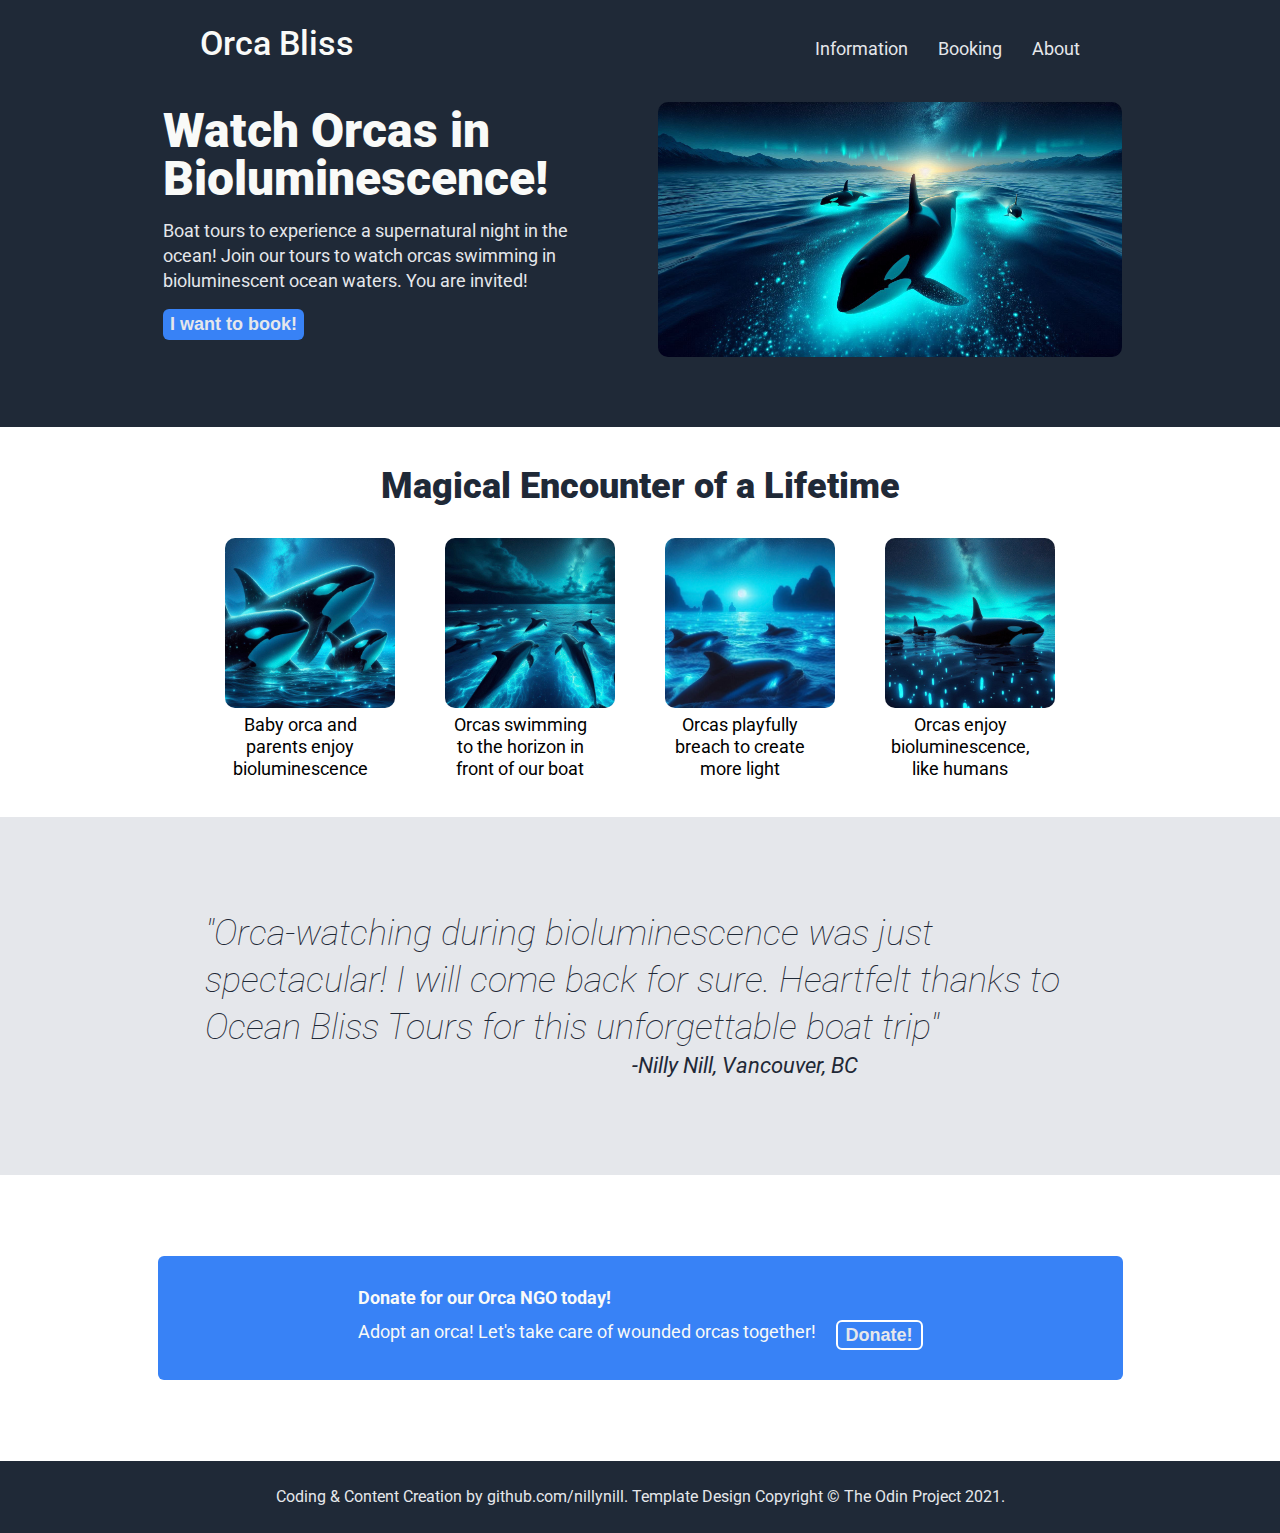
==== commit e8632953: "Edit relative link paths. Finish Content pages." ====
--- a/index.html
+++ b/index.html
@@ -53,7 +53,7 @@
                         
                     <button class="slogan-button" >                        
 
-                        <a href="../index.html" target="_blank" rel="noopener noreferrer">I want to book!</a>
+                        <a href="./content/booking.html" target="_blank" rel="noopener noreferrer">I want to book!</a>
                 
                     </button>
                     
@@ -146,7 +146,7 @@
 
         <div class="footer">
 
-            <p>Copyright © The Odin Project 2021</p>
+            <p>Coding & Content Creation by github.com/nillynill. Template Design Copyright © The Odin Project 2021.</p>
 
         </div>
 
--- a/style.css
+++ b/style.css
@@ -277,6 +277,21 @@
     margin: 20px 0px;
 }
 
+.reality h1{
+    font-size: 24px;
+    color: #F9FAF8;
+}
+
+@media (max-width:768px) {
+    .blue{
+        padding: 30px 10px;
+    }
+
+    .action-button{ 
+     
+        padding: 3px 8px 6px 8px;
+    }
+}
 
 
 
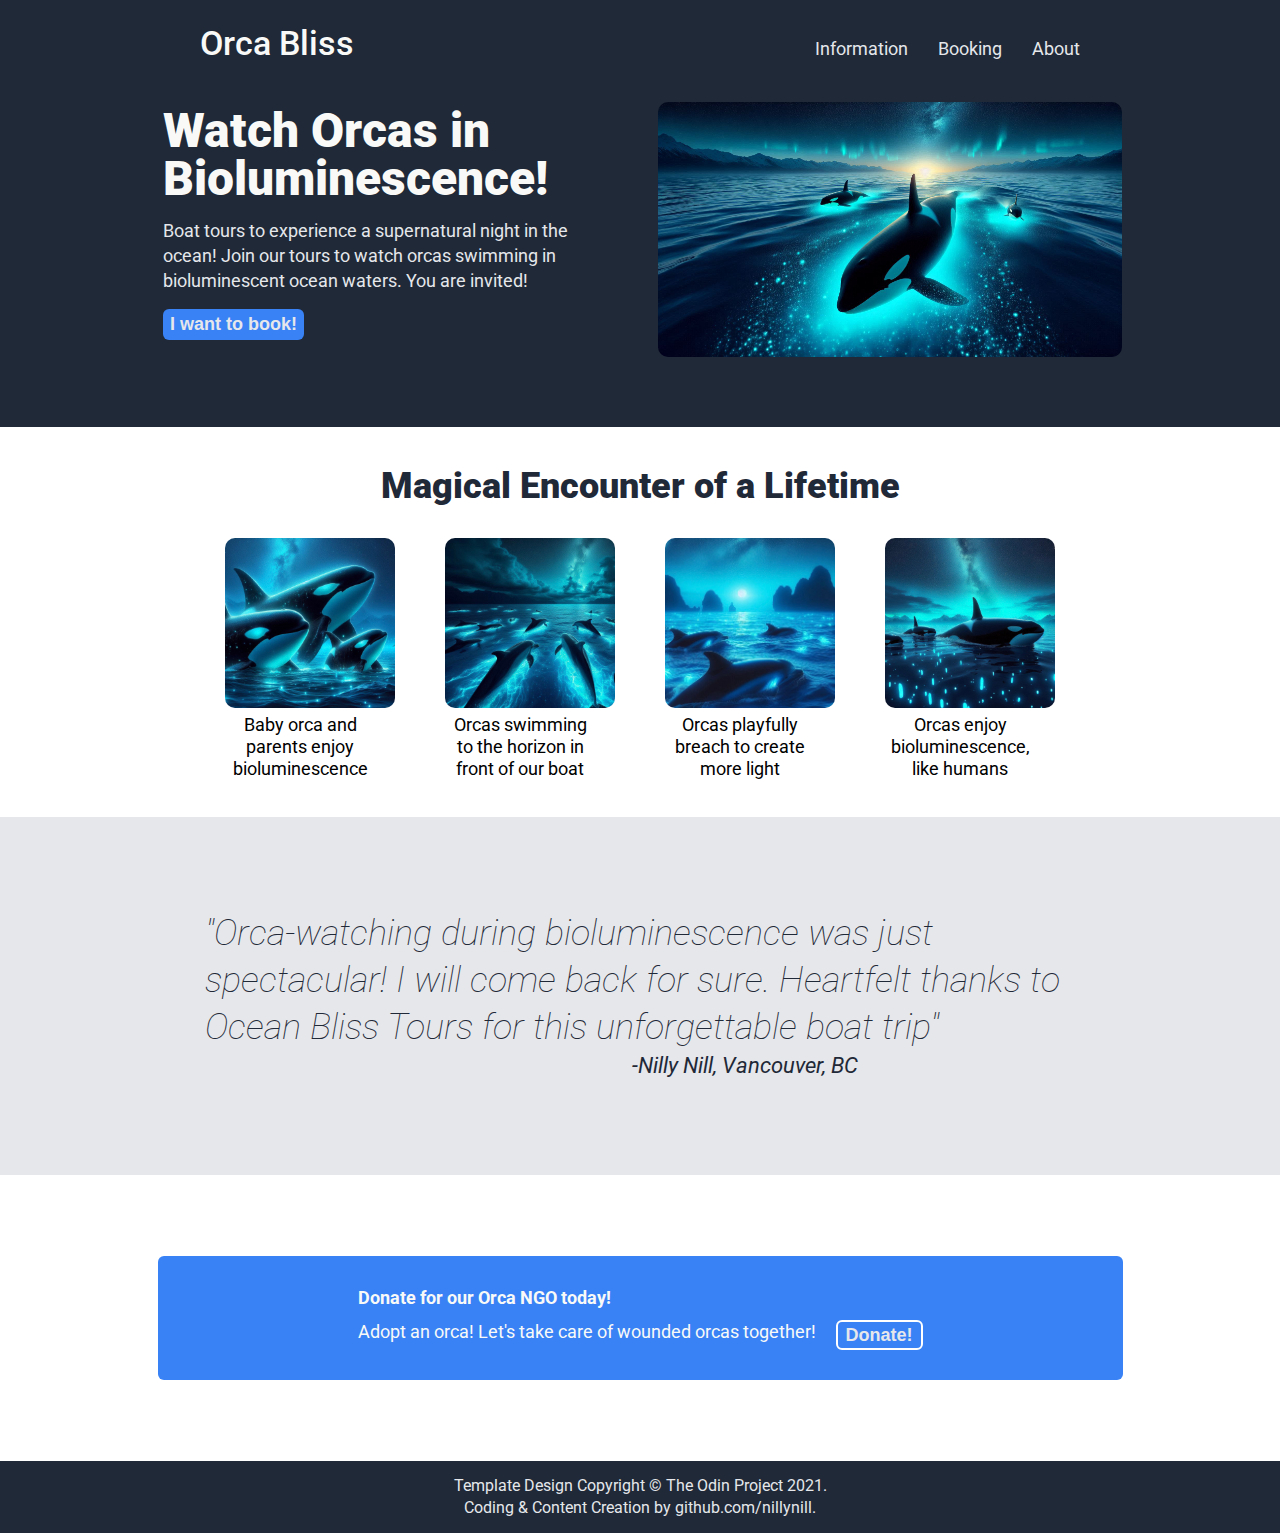
==== commit 0d2b484e: "Correction in About page. Edit Footer section" ====
--- a/index.html
+++ b/index.html
@@ -146,7 +146,7 @@
 
         <div class="footer">
 
-            <p>Coding & Content Creation by github.com/nillynill. Template Design Copyright © The Odin Project 2021.</p>
+            <p>Template Design Copyright © The Odin Project 2021.<br>Coding & Content Creation by github.com/nillynill.</p>
 
         </div>
 
--- a/style.css
+++ b/style.css
@@ -237,6 +237,7 @@
     flex-wrap: wrap;
     justify-content: center;
     align-items: center;
+    text-align: center;
     background-color: #1F2937;
     color: #E5E7EB;
 }
@@ -291,6 +292,7 @@
      
         padding: 3px 8px 6px 8px;
     }
+
 }
 
 
